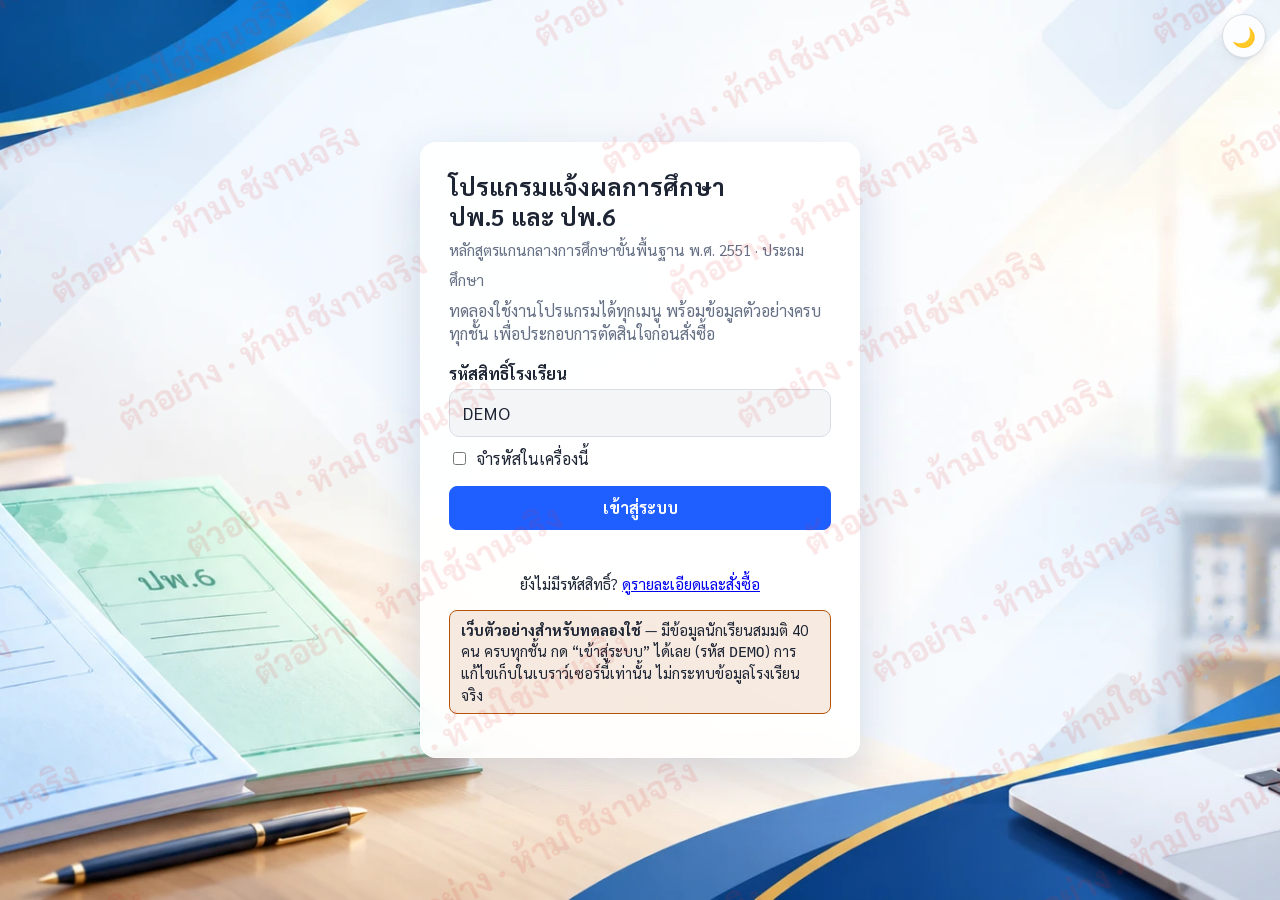
==== demo/index.html @ 78d44333 "เพิ่มเว็บตัวอย่าง (demo/) พร้อมข้อมูลสมมติ 40 คน ทุกชั้น - demo/index.html + pp-config.js สร้างด้วย " ====
<!doctype html>
<html lang="th">
<head>
<meta charset="utf-8">
<meta name="viewport" content="width=device-width, initial-scale=1, viewport-fit=cover">
<meta name="theme-color" content="#1f5eff">
<title>ทดลองใช้ — โปรแกรมแจ้งผลการศึกษา ปพ.5 และ ปพ.6 หลักสูตร 2551</title>
<meta name="robots" content="noindex">
<script src="../js/theme.js"></script>
<link rel="stylesheet" href="../css/pp-app.css">
<link rel="stylesheet" href="../css/web.css">
<style id="xl-css"></style>
</head>
<body>

<!-- ============ เข้าสู่ระบบ ============ -->
<main id="login" class="login">
  <button class="btn theme-fab" type="button" data-theme-toggle aria-label="สลับโหมดมืด/สว่าง">🌙</button>
  <form id="login-form" class="login-card" autocomplete="off">
    <h1>โปรแกรมแจ้งผลการศึกษา <span class="nw">ปพ.5 และ ปพ.6</span><br><small>หลักสูตรแกนกลางการศึกษาขั้นพื้นฐาน พ.ศ. 2551 · ประถมศึกษา</small></h1>
    <p class="lead">ทดลองใช้งานโปรแกรมได้ทุกเมนู พร้อมข้อมูลตัวอย่างครบทุกชั้น เพื่อประกอบการตัดสินใจก่อนสั่งซื้อ</p>
    <label for="login-code">รหัสสิทธิ์โรงเรียน</label>
    <input id="login-code" type="text" inputmode="text" spellcheck="false" placeholder="XXXX-XXXX-XXXX-XXXX" required>
    <label class="chk"><input id="login-remember" type="checkbox"> จำรหัสในเครื่องนี้</label>
    <button id="login-go" class="btn primary wide" type="submit">เข้าสู่ระบบ</button>
    <p id="login-err" class="err" role="alert"></p>
    <p class="reg-link">ยังไม่มีรหัสสิทธิ์? <a href="../register.html">ดูรายละเอียดและสั่งซื้อ</a></p>
    <p id="demo-note" class="demo"><b>เว็บตัวอย่างสำหรับทดลองใช้</b> — มีข้อมูลนักเรียนสมมติ 40 คน ครบทุกชั้น กด “เข้าสู่ระบบ” ได้เลย (รหัส <code>DEMO</code>) การแก้ไขเก็บในเบราว์เซอร์นี้เท่านั้น ไม่กระทบข้อมูลโรงเรียนจริง</p>
  </form>
</main>

<!-- ============ แอป ============ -->
<div id="app" hidden>
  <header class="topbar">
    <button id="nav-toggle" class="btn icon" aria-label="เมนู">☰</button>
    <div class="brand"><span id="school-name"></span><span class="lock" title="ชื่อโรงเรียนถูกล็อกตามรหัสสิทธิ์">🔒</span><span class="grade" id="grade-label"></span></div>
    <select id="grade-switch" hidden aria-label="ชั้น"></select>
    <span class="grow"></span>
    <span id="savestat" class="savestat"></span>
    <button id="save-now" class="btn">บันทึก</button>
    <button id="backup" class="btn ghost" title="ดาวน์โหลดไฟล์สำรองข้อมูลทุกห้อง">สำรอง</button>
    <button id="restore" class="btn ghost" title="นำเข้าไฟล์สำรอง">นำเข้า</button>
    <button class="btn ghost theme-btn" type="button" data-theme-toggle aria-label="สลับโหมดมืด/สว่าง">🌙</button>
    <button id="logout" class="btn ghost">ออก</button>
  </header>
  <div class="shell">
    <nav id="nav" aria-label="รายการชีท"></nav>
    <section class="stage">
      <div class="sheet-head"><h2 id="sheet-title"></h2><div id="sheet-tools" class="tools"></div></div>
      <div id="sheet-scroll" class="sheet-scroll"><div id="sheet-host"></div></div>
    </section>
  </div>
  <div id="loading" class="loading"><div class="spin"></div><p id="loading-msg">กำลังโหลด...</p></div>
</div>

<div id="modal" class="modal" hidden></div>
<div id="toasts" class="toasts" aria-live="polite"></div>
<div id="print-root"></div>

<script src="pp-config.js"></script>
<script src="../js/engine.js"></script>
<script src="../js/render.js"></script>
<script src="../js/backend.js"></script>
<script src="../js/app.js"></script>
</body>
</html>
---- css/pp-app.css ----
@font-face{font-family:'TH Sarabun New';font-style:normal;font-weight:400;font-display:swap;src:local('TH Sarabun New'),local('THSarabunNew'),url(../fonts/thsarabunnew-400.woff) format('woff')}
@font-face{font-family:'TH Sarabun New';font-style:normal;font-weight:700;font-display:swap;src:local('TH Sarabun New Bold'),local('THSarabunNew-Bold'),local('THSarabunNew Bold'),url(../fonts/thsarabunnew-700.woff) format('woff')}
@font-face{font-family:'Sarabun';font-style:normal;font-weight:400;font-display:swap;src:url(../fonts/sarabun-thai-400-normal.woff2) format('woff2');unicode-range:U+0E01-0E5B,U+200B-200D,U+25CC}
@font-face{font-family:'Sarabun';font-style:normal;font-weight:400;font-display:swap;src:url(../fonts/sarabun-latin-400-normal.woff2) format('woff2');unicode-range:U+0000-00FF,U+0131,U+0152-0153,U+02BB-02BC,U+02C6,U+02DA,U+02DC,U+2000-206F,U+20AC,U+2122,U+2191,U+2193,U+2212,U+2215,U+FEFF,U+FFFD}
@font-face{font-family:'Sarabun';font-style:normal;font-weight:700;font-display:swap;src:url(../fonts/sarabun-thai-700-normal.woff2) format('woff2');unicode-range:U+0E01-0E5B,U+200B-200D,U+25CC}
@font-face{font-family:'Sarabun';font-style:normal;font-weight:700;font-display:swap;src:url(../fonts/sarabun-latin-700-normal.woff2) format('woff2');unicode-range:U+0000-00FF,U+0131,U+0152-0153,U+02BB-02BC,U+02C6,U+02DA,U+02DC,U+2000-206F,U+20AC,U+2122,U+2191,U+2193,U+2212,U+2215,U+FEFF,U+FFFD}
[hidden]{display:none !important}
:root{
  --bg:#f4f5f7; --panel:#fff; --ink:#1d2433; --muted:#667085; --line:#d9dde5; --brand:#1f5eff; --brand-ink:#fff;
  --ok:#0a7a45; --warn:#b45309; --err:#c0262d; --nav:#fbfbfd; --shadow:0 1px 2px rgba(16,24,40,.08),0 4px 14px rgba(16,24,40,.06);
}
@media (prefers-color-scheme: dark){:root:not([data-theme="light"]){ --bg:#14171d; --panel:#1c212b; --ink:#e8ebf2; --muted:#98a2b3; --line:#2d3544; --brand:#6b93ff; --brand-ink:#0b1020; --nav:#181c25; --ok:#4ade80; --warn:#fbbf24; --err:#f87171; }}
:root[data-theme="dark"]{ --bg:#14171d; --panel:#1c212b; --ink:#e8ebf2; --muted:#98a2b3; --line:#2d3544; --brand:#6b93ff; --brand-ink:#0b1020; --nav:#181c25; --ok:#4ade80; --warn:#fbbf24; --err:#f87171; }
*{box-sizing:border-box}
html,body{height:100%}
body{margin:0;background:var(--bg);color:var(--ink);font:1rem/1.45 'Sarabun','TH Sarabun New',system-ui,sans-serif}
button,input,select{font:inherit;color:inherit}
.grow{flex:1}
.btn{border:1px solid var(--line);background:var(--panel);padding:.35rem .85rem;border-radius:8px;cursor:pointer;min-height:36px}
.btn:hover{border-color:var(--brand)}
.btn.primary{background:var(--brand);color:var(--brand-ink);border-color:var(--brand);font-weight:600}
.btn.ghost{background:transparent}
.btn.wide{width:100%;min-height:44px;margin-top:.75rem}
.btn:disabled{opacity:.6;cursor:default}
.icon{background:none;border:0;font-size:1.4rem;cursor:pointer;display:none;padding:.2rem .5rem}

/* login */
.login{min-height:100%;display:grid;place-items:center;padding:24px 16px;background:#eef4fb url('../img/login-bg.webp') center/cover no-repeat}
.login{position:relative}
.login .login-card{background:color-mix(in srgb,var(--panel) 88%,transparent);-webkit-backdrop-filter:blur(6px);backdrop-filter:blur(6px);box-shadow:0 18px 50px rgba(20,60,140,.18);border-color:color-mix(in srgb,var(--panel) 70%,transparent);color:var(--ink)}
/* ปุ่มสลับโหมดมืด/สว่าง */
.theme-fab{position:absolute;top:max(14px,env(safe-area-inset-top));right:14px;width:44px;height:44px;padding:0;border-radius:99px;font-size:1.2rem;background:color-mix(in srgb,var(--panel) 85%,transparent);box-shadow:var(--shadow);z-index:2}
.theme-btn{min-width:40px;padding:.3rem .5rem !important;font-size:1.05rem}
@media (max-width:700px){.login{background-position:18% bottom}}
.login-card{background:var(--panel);width:min(440px,100%);padding:28px;border-radius:16px;box-shadow:var(--shadow);border:1px solid var(--line)}
.login-card h1{font-size:1.5rem;margin:0 0 .5rem;line-height:1.25}
.login-card h1 small{font-size:.95rem;font-weight:400;color:var(--muted)}
.lead{color:var(--muted);margin:.25rem 0 1rem}
.login-card label{display:block;font-weight:600;margin:.5rem 0 .25rem}
.login-card label.chk{font-weight:400;display:flex;gap:.5rem;align-items:center;margin-top:.6rem}
.login-card input[type=text]{width:100%;padding:.65rem .8rem;border:1px solid var(--line);border-radius:10px;background:var(--bg);letter-spacing:.06em;font-size:1.1rem}
.login-card input[type=text]:focus{outline:2px solid var(--brand);outline-offset:1px}
.err{color:var(--err);min-height:1.4em;margin:.5rem 0 0}
.demo{background:color-mix(in srgb,var(--warn) 12%,transparent);border:1px solid var(--warn);padding:.5rem .7rem;border-radius:8px;font-size:.92rem}
.fine{color:var(--muted);font-size:.8rem;margin:1rem 0 0;text-align:center}
.fine a{color:var(--brand);font-weight:600;white-space:nowrap}
.nw{white-space:nowrap}

/* app shell */
#app{height:100%;display:flex;flex-direction:column}
.topbar{display:flex;align-items:center;gap:.6rem;padding:.45rem .9rem;background:var(--panel);border-bottom:1px solid var(--line);min-height:52px}
.brand{display:flex;align-items:center;gap:.5rem;font-weight:700;font-size:1.1rem}
.brand .lock{font-size:.9rem;opacity:.8}
.brand .grade{background:var(--brand);color:var(--brand-ink);border-radius:999px;padding:0 .6rem;font-size:.9rem}
#grade-switch{padding:.3rem;border-radius:8px;border:1px solid var(--line);background:var(--panel)}
.savestat{font-size:.88rem;color:var(--muted)}
.savestat.ok{color:var(--ok)} .savestat.dirty,.savestat.saving{color:var(--warn)} .savestat.err,.savestat.warn{color:var(--err)}
.shell{flex:1;display:flex;min-height:0}
#nav{width:250px;flex:none;overflow:auto;background:var(--nav);border-right:1px solid var(--line);padding:.5rem}
#nav summary{cursor:pointer;font-weight:700;padding:.4rem .4rem;color:var(--muted);font-size:.9rem;list-style:none}
#nav summary::before{content:'▸ '} #nav details[open]>summary::before{content:'▾ '}
.navitem{display:block;width:100%;text-align:left;border:0;background:none;padding:.32rem .6rem .32rem .9rem;border-radius:8px;cursor:pointer;border-left:4px solid var(--tab,transparent);margin:1px 0;font-size:.95rem}
.navitem:hover{background:color-mix(in srgb,var(--brand) 10%,transparent)}
.navitem.on{background:color-mix(in srgb,var(--brand) 18%,transparent);font-weight:700}
.stage{flex:1;min-width:0;display:flex;flex-direction:column}
.sheet-head{display:flex;gap:1rem;align-items:center;flex-wrap:wrap;padding:.5rem .9rem;border-bottom:1px solid var(--line);background:var(--panel)}
.sheet-head h2{margin:0;font-size:1.05rem}
.tools{display:flex;gap:.5rem;align-items:center;flex:1;flex-wrap:wrap}
.zoom{font-size:.9rem;color:var(--muted)} .zoom select{padding:.2rem;border-radius:6px;border:1px solid var(--line);background:var(--panel)}
.sheet-scroll{flex:1;overflow:auto;padding:14px;background:var(--bg)}
#sheet-host{display:inline-block;background:#fff;box-shadow:var(--shadow);color:#000;transform-origin:top left}

/* ตารางชีท (สีพื้นเอกสารคงที่เป็นสีขาวเหมือนกระดาษ) */
table.xl{border-collapse:collapse;table-layout:fixed;background:#fff;color:#000}
table.xl td{padding:1px 3px;overflow:hidden;line-height:1.15;font-family:'TH Sarabun New','Sarabun',sans-serif;font-size:14.6px}
table.xl.grid td{border:1px solid #e1e3e8}
table.xl td.num{text-align:right}
table.xl td.inp{cursor:cell;outline:0}
table.xl td.inp:hover{box-shadow:inset 0 0 0 2px #1f5eff55}
table.xl td.dvl::after{content:'▾';float:right;color:#667085;font-size:.8em}
table.xl td.editing{padding:0;box-shadow:inset 0 0 0 2px #1f5eff}
table.xl td.hasLogo{position:relative}
table.xl img.logo{position:absolute;left:2px;top:2px;object-fit:contain}
table.xl img.logo.fit{left:0;top:0;width:100%;height:100%}
.cell-editor{width:100%;height:100%;min-height:22px;border:0;outline:0;background:#fffbe6;font:inherit;color:#000;padding:0 3px;display:block}
td .rot{white-space:nowrap}

/* modal/toast */
.modal{position:fixed;inset:0;background:rgba(10,14,25,.5);display:grid;place-items:center;z-index:50;padding:16px}
.modal[hidden]{display:none}
.modal-card{background:var(--panel);border-radius:14px;padding:20px 22px;width:min(460px,100%);box-shadow:var(--shadow)}
.modal-card h3{margin:0 0 .5rem} .modal-body .hint{color:var(--muted);font-size:.9rem}
.modal-actions{display:flex;justify-content:flex-end;gap:.5rem;margin-top:1rem}
.toasts{position:fixed;right:14px;bottom:14px;display:flex;flex-direction:column;gap:8px;z-index:60;max-width:min(380px,92vw)}
.toast{background:var(--ink);color:var(--bg);padding:.6rem .9rem;border-radius:10px;box-shadow:var(--shadow);white-space:pre-line;transition:opacity .5s}
.toast.warn{background:var(--warn);color:#fff} .toast.ok{background:var(--ok);color:#fff} .toast.out{opacity:0}
.loading{position:fixed;inset:0;background:var(--bg);display:grid;place-content:center;justify-items:center;gap:12px;z-index:40}
.loading[hidden]{display:none}
.spin{width:36px;height:36px;border-radius:50%;border:4px solid var(--line);border-top-color:var(--brand);animation:sp 1s linear infinite}
@keyframes sp{to{transform:rotate(360deg)}}

@media (max-width:820px){
  .icon{display:block}
  #nav{position:fixed;z-index:30;top:52px;bottom:0;left:0;transform:translateX(-100%);transition:transform .2s;box-shadow:var(--shadow)}
  body.navopen #nav{transform:none}
  .brand{font-size:1rem;max-width:42vw;overflow:hidden;white-space:nowrap;text-overflow:ellipsis}
}

/* ===== ลายน้ำ (เว็บตัวอย่าง) ===== */
.wm-layer{position:fixed;inset:-30%;z-index:9000;pointer-events:none;user-select:none;display:flex;flex-wrap:wrap;align-content:space-around;justify-content:space-around;gap:110px 140px;transform:rotate(-28deg);overflow:hidden}
.wm-layer span{font:700 34px/1 'Sarabun',sans-serif;color:rgba(220,38,38,.11);white-space:nowrap}
.pp-page{position:relative}
.pp-page .wm-layer{position:absolute;inset:-25%;gap:150px 120px;z-index:5}
.pp-page .wm-layer span{font-size:46px;color:rgba(220,38,38,.13)}

/* หน้าข้อมูลนักเรียน (เล่ม ปพ.5 รายวิชา) */
.pp-stu{font-family:'TH Sarabun New','Sarabun',sans-serif;color:#000;font-size:15px}
.pp-stu h1{text-align:center;font-size:21px;margin:0 0 6px}
.pp-stu .pp-sub{text-align:center;margin:2px 0}
.pp-stu table{width:100%;border-collapse:collapse;margin-top:10px}
.pp-stu th,.pp-stu td{border:1px solid #000;padding:2px 6px;text-align:center;height:21px}
.pp-stu th{background:#dbe7ff;-webkit-print-color-adjust:exact;print-color-adjust:exact}
.pp-stu td.l{text-align:left}
.pp-stu .pp-sum{margin:8px 0 0;text-align:right}

/* ===== พิมพ์ ===== */
#print-root{display:none}
/* ตัวอย่างก่อนพิมพ์ */
body.previewing > *:not(#print-root):not(#pv-bar){display:none !important}
body.previewing #print-root{display:block;padding:72px 16px 32px;overflow-x:auto}
#pv-bar{display:none}
body.previewing #pv-bar{display:flex;position:fixed;top:0;left:0;right:0;z-index:9500;align-items:center;flex-wrap:wrap;gap:6px 14px;padding:8px 16px;background:var(--panel);color:var(--ink);box-shadow:var(--shadow)}
#pv-bar .pv-fs{display:inline-flex;align-items:center;gap:6px}
#pv-bar output{min-width:3.2em;text-align:center;font-weight:700}
#pv-bar .pv-act{margin-left:auto;display:inline-flex;gap:8px}
@media screen{
  body.previewing{background:#e5e7eb}
  body.previewing .pp-page{position:relative;box-sizing:border-box;overflow:hidden;background:#fff;margin:0 auto 18px;box-shadow:0 2px 10px rgba(0,0,0,.18)}
  body.previewing .pp-page.port{width:210mm;height:297mm}
  body.previewing .pp-page.land{width:297mm;height:210mm}
  body.previewing .pp-page.vc{display:flex;flex-direction:column;justify-content:center}
}
@page { margin: 0; }
@page land { size: A4 landscape; margin: 0 }
@page port { size: A4 portrait; margin: 0 }
@media print{
  body.printing > *:not(#print-root){display:none !important}
  body.printing #print-root,body.previewing #print-root{padding:0 !important;display:block}
  #pv-bar{display:none !important}
  body.printing #print-root{display:block}
  body{background:#fff}
  .pp-page{page-break-after:always;break-after:page;box-sizing:border-box;overflow:hidden}
  .pp-page:last-child{page-break-after:auto;break-after:auto}
  .pp-page.vc{display:flex;flex-direction:column;justify-content:center}
  .pp-page.land{page:land;width:297mm;height:210mm}
  .pp-page.port{page:port;width:210mm;height:297mm}
  table.xl{background:#fff} table.xl td{border-color:inherit}
  table.xl tr.pbreak{break-before:page}
}

.xlbox{position:relative}.xlshape{position:absolute;box-sizing:border-box;pointer-events:none}
img.logo.ov{position:absolute;object-fit:contain;pointer-events:none}
/* หน้าพิมพ์แบบพอดีข้อความ: คอลัมน์ขยายตามข้อความ แถวสูงพอดีข้อความ ระยะบรรทัดชิด */
table.xl.cmp{table-layout:auto}
/* ระยะบรรทัด 1.3 + เว้นบนเล็กน้อย: ข้อความอยู่กลางช่อง สระบน/วรรณยุกต์และสระล่างไม่ชนเส้นตาราง (ใกล้เคียงความสูงแถวของ Excel สำหรับ TH Sarabun New) */
table.xl.cmp td{line-height:var(--cmp-lh,1.3);padding-top:var(--cmp-pt,.08em);padding-bottom:0;overflow:visible;overflow-x:clip}
table.xl.cmp .spill{width:0;overflow:visible;white-space:pre}
table.xl.cmp td{word-break:normal;overflow-wrap:normal}   /* ตัดบรรทัดตามคำ (ไม่ตัดกลางคำ) คอลัมน์กว้างอย่างน้อยเท่าคำที่ยาวที่สุด */
table.xl.cmp tr.sig td{line-height:1.12;padding-top:0}   /* ช่องลายเซ็น: บรรทัดชิด */
table.xl td.sx{font-family:'TH Sarabun New','Sarabun',sans-serif}
/* โหมดมืด: หรี่ภาพพื้นหลังหน้าเข้าสู่ระบบ */
@media (prefers-color-scheme: dark){:root:not([data-theme="light"]) .login{background-image:linear-gradient(rgba(10,14,22,.45),rgba(10,14,22,.45)),url('../img/login-bg.webp')}}
:root[data-theme="dark"] .login{background-image:linear-gradient(rgba(10,14,22,.45),rgba(10,14,22,.45)),url('../img/login-bg.webp')}
.reg-link{text-align:center;margin:.8rem 0 0;font-size:.95rem}

/* นักเรียนออกกลางปี (ย้าย) */
.mvlist{display:flex;flex-wrap:wrap;gap:6px;margin-top:6px;max-height:260px;overflow:auto}
.mvchip{font:inherit;font-size:.9rem;padding:4px 10px;border-radius:999px;border:1px solid var(--line);background:var(--panel);color:var(--ink);cursor:pointer}
.mvchip:hover{border-color:var(--brand)}
.mvpick select{width:100%;max-width:520px;margin-top:6px}
.mvx{font:inherit;border:0;background:transparent;color:inherit;cursor:pointer;margin-left:6px;padding:0 2px;font-weight:700}
.mvx:hover{color:var(--err)}
.mvchip.on{background:#fff7ed;border-color:#f59e0b;color:#92400e}
input.gc.mv{color:#b45309;font-weight:600;background:#fff7ed}

/* ลายน้ำ (เว็บตัวอย่าง) */
.wm-layer{position:fixed;inset:-30%;z-index:9000;pointer-events:none;user-select:none;display:flex;flex-wrap:wrap;align-content:space-around;justify-content:space-around;gap:110px 140px;transform:rotate(-28deg);overflow:hidden}
.wm-layer span{font:700 34px/1 'Sarabun',sans-serif;color:rgba(220,38,38,.11);white-space:nowrap}
.pp-page{position:relative}
.pp-page .wm-layer{position:absolute;inset:-25%;gap:150px 120px;z-index:5}
.pp-page .wm-layer span{font-size:46px;color:rgba(220,38,38,.13)}
---- css/web.css ----
/* ส่วนเสริมของหน้าแอปหลัก (เมนูชีท · ช่องแก้ไข · loading) */
.loading{position:fixed;inset:0;background:color-mix(in srgb,var(--bg) 88%,transparent);display:grid;place-content:center;justify-items:center;gap:.6rem;z-index:40}
.loading[hidden]{display:none}
.spin{width:34px;height:34px;border-radius:50%;border:4px solid var(--line);border-top-color:var(--brand);animation:sp .8s linear infinite}
@keyframes sp{to{transform:rotate(360deg)}}
#nav .navitem small{color:var(--muted);margin-left:.35rem}
#nav .navitem.todo{opacity:.55}
.sheet-head .hint{color:var(--muted);font-size:.9rem}
.tools select.docsel{max-width:260px;padding:.3rem;border-radius:8px;border:1px solid var(--line);background:var(--panel)}
table.xl td.sel{box-shadow:inset 0 0 0 2px var(--brand)}
.pv-bar-empty{display:none}
@media (max-width:820px){
  .icon{display:inline-block}
  #nav{position:fixed;left:0;top:52px;bottom:0;z-index:30;transform:translateX(-100%);transition:transform .2s;box-shadow:var(--shadow)}
  body.navopen #nav{transform:none}
  .brand{font-size:.95rem}
}
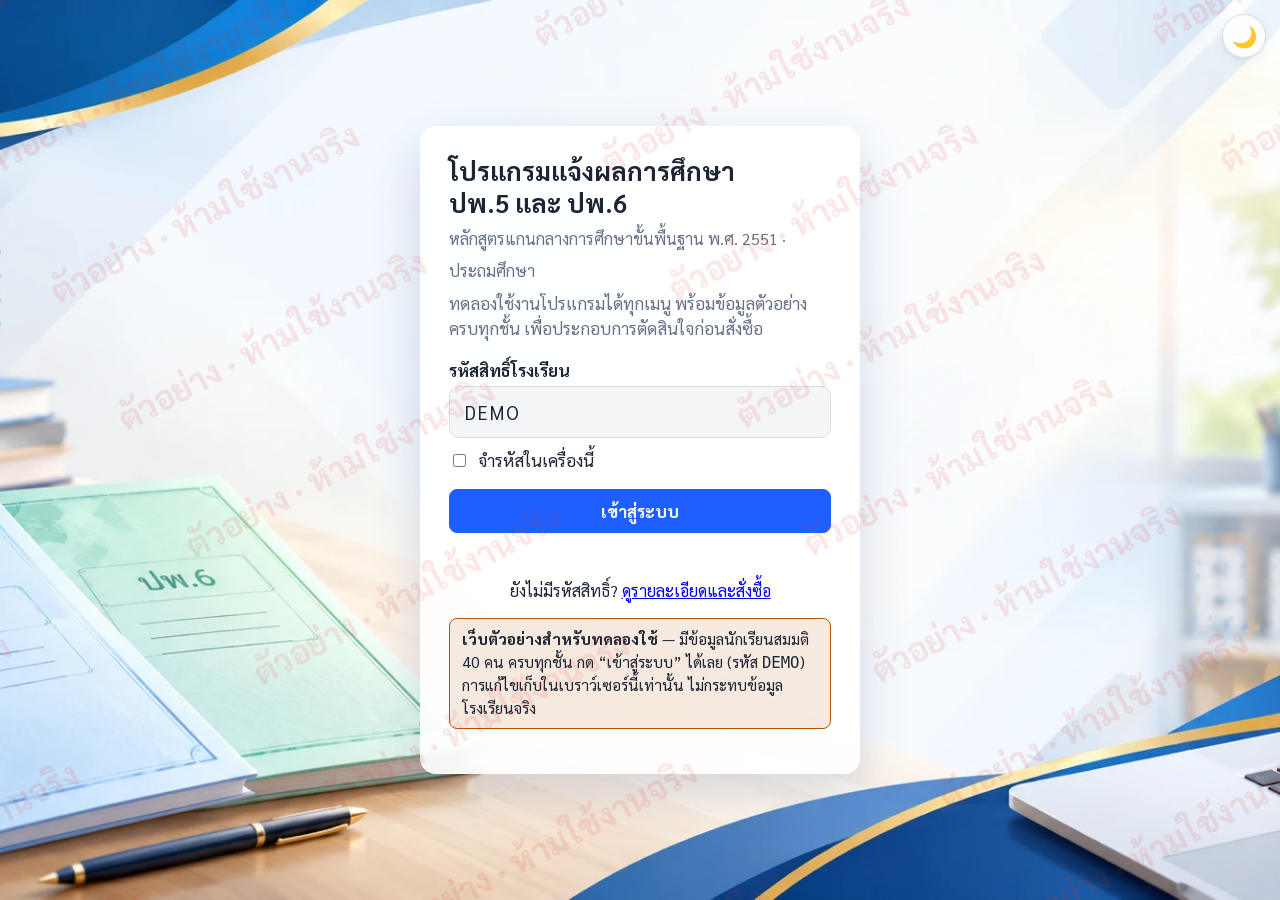
==== commit f5a8ec86: "เปลี่ยนหน้าแสดงผลเป็นแบบเว็บ (หน้าแรก ข้อมูล คะแนน ประเมิน รายงาน ปพ.5/ปพ.6 เอกสาร คู่มือ) - js/ui.j" ====
--- a/demo/index.html
+++ b/demo/index.html
@@ -6,9 +6,10 @@
 <meta name="theme-color" content="#1f5eff">
 <title>ทดลองใช้ — โปรแกรมแจ้งผลการศึกษา ปพ.5 และ ปพ.6 หลักสูตร 2551</title>
 <meta name="robots" content="noindex">
-<script src="../js/theme.js"></script>
-<link rel="stylesheet" href="../css/pp-app.css">
-<link rel="stylesheet" href="../css/web.css">
+<script src="js/theme.js"></script>
+<link rel="stylesheet" href="css/pp-app.css">
+<link rel="stylesheet" href="css/ui.css">
+<link rel="stylesheet" href="css/web.css">
 <style id="xl-css"></style>
 </head>
 <body>
@@ -32,24 +33,23 @@
 <!-- ============ แอป ============ -->
 <div id="app" hidden>
   <header class="topbar">
-    <button id="nav-toggle" class="btn icon" aria-label="เมนู">☰</button>
     <div class="brand"><span id="school-name"></span><span class="lock" title="ชื่อโรงเรียนถูกล็อกตามรหัสสิทธิ์">🔒</span><span class="grade" id="grade-label"></span></div>
     <select id="grade-switch" hidden aria-label="ชั้น"></select>
     <span class="grow"></span>
     <span id="savestat" class="savestat"></span>
     <button id="save-now" class="btn">บันทึก</button>
-    <button id="backup" class="btn ghost" title="ดาวน์โหลดไฟล์สำรองข้อมูลทุกห้อง">สำรอง</button>
-    <button id="restore" class="btn ghost" title="นำเข้าไฟล์สำรอง">นำเข้า</button>
+    <button id="open-docs" class="btn" aria-label="เอกสารพิมพ์">เอกสาร</button>
     <button class="btn ghost theme-btn" type="button" data-theme-toggle aria-label="สลับโหมดมืด/สว่าง">🌙</button>
     <button id="logout" class="btn ghost">ออก</button>
   </header>
-  <div class="shell">
-    <nav id="nav" aria-label="รายการชีท"></nav>
-    <section class="stage">
-      <div class="sheet-head"><h2 id="sheet-title"></h2><div id="sheet-tools" class="tools"></div></div>
-      <div id="sheet-scroll" class="sheet-scroll"><div id="sheet-host"></div></div>
-    </section>
-  </div>
+  <main id="view" class="view"></main>
+  <nav id="tabbar" class="tabbar" aria-label="เมนูหลัก"></nav>
+
+  <!-- เอกสารรูปแบบทางการ / ชีทแบบ Excel (ดู · แก้ไข · พิมพ์) -->
+  <section id="docviewer" class="docviewer" hidden>
+    <div class="sheet-head"><button id="doc-close" class="btn">← กลับ</button><h2 id="sheet-title"></h2><div id="sheet-tools" class="tools"></div></div>
+    <div id="sheet-scroll" class="sheet-scroll"><div id="sheet-host"></div></div>
+  </section>
   <div id="loading" class="loading"><div class="spin"></div><p id="loading-msg">กำลังโหลด...</p></div>
 </div>
 
@@ -57,10 +57,11 @@
 <div id="toasts" class="toasts" aria-live="polite"></div>
 <div id="print-root"></div>
 
-<script src="pp-config.js"></script>
-<script src="../js/engine.js"></script>
-<script src="../js/render.js"></script>
-<script src="../js/backend.js"></script>
-<script src="../js/app.js"></script>
+<script src="js/pp-config.js"></script>
+<script src="js/engine.js"></script>
+<script src="js/render.js"></script>
+<script src="js/backend.js"></script>
+<script src="js/app.js"></script>
+<script src="js/ui.js"></script>
 </body>
 </html>
--- a/demo/css/pp-app.css
+++ b/demo/css/pp-app.css
@@ -0,0 +1,191 @@
+@font-face{font-family:'TH Sarabun New';font-style:normal;font-weight:400;font-display:swap;src:local('TH Sarabun New'),local('THSarabunNew'),url(../fonts/thsarabunnew-400.woff) format('woff')}
+@font-face{font-family:'TH Sarabun New';font-style:normal;font-weight:700;font-display:swap;src:local('TH Sarabun New Bold'),local('THSarabunNew-Bold'),local('THSarabunNew Bold'),url(../fonts/thsarabunnew-700.woff) format('woff')}
+@font-face{font-family:'Sarabun';font-style:normal;font-weight:400;font-display:swap;src:url(../fonts/sarabun-thai-400-normal.woff2) format('woff2');unicode-range:U+0E01-0E5B,U+200B-200D,U+25CC}
+@font-face{font-family:'Sarabun';font-style:normal;font-weight:400;font-display:swap;src:url(../fonts/sarabun-latin-400-normal.woff2) format('woff2');unicode-range:U+0000-00FF,U+0131,U+0152-0153,U+02BB-02BC,U+02C6,U+02DA,U+02DC,U+2000-206F,U+20AC,U+2122,U+2191,U+2193,U+2212,U+2215,U+FEFF,U+FFFD}
+@font-face{font-family:'Sarabun';font-style:normal;font-weight:700;font-display:swap;src:url(../fonts/sarabun-thai-700-normal.woff2) format('woff2');unicode-range:U+0E01-0E5B,U+200B-200D,U+25CC}
+@font-face{font-family:'Sarabun';font-style:normal;font-weight:700;font-display:swap;src:url(../fonts/sarabun-latin-700-normal.woff2) format('woff2');unicode-range:U+0000-00FF,U+0131,U+0152-0153,U+02BB-02BC,U+02C6,U+02DA,U+02DC,U+2000-206F,U+20AC,U+2122,U+2191,U+2193,U+2212,U+2215,U+FEFF,U+FFFD}
+[hidden]{display:none !important}
+:root{
+  --bg:#f4f5f7; --panel:#fff; --ink:#1d2433; --muted:#667085; --line:#d9dde5; --brand:#1f5eff; --brand-ink:#fff;
+  --ok:#0a7a45; --warn:#b45309; --err:#c0262d; --nav:#fbfbfd; --shadow:0 1px 2px rgba(16,24,40,.08),0 4px 14px rgba(16,24,40,.06);
+}
+@media (prefers-color-scheme: dark){:root:not([data-theme="light"]){ --bg:#14171d; --panel:#1c212b; --ink:#e8ebf2; --muted:#98a2b3; --line:#2d3544; --brand:#6b93ff; --brand-ink:#0b1020; --nav:#181c25; --ok:#4ade80; --warn:#fbbf24; --err:#f87171; }}
+:root[data-theme="dark"]{ --bg:#14171d; --panel:#1c212b; --ink:#e8ebf2; --muted:#98a2b3; --line:#2d3544; --brand:#6b93ff; --brand-ink:#0b1020; --nav:#181c25; --ok:#4ade80; --warn:#fbbf24; --err:#f87171; }
+*{box-sizing:border-box}
+html,body{height:100%}
+body{margin:0;background:var(--bg);color:var(--ink);font:1rem/1.45 'Sarabun','TH Sarabun New',system-ui,sans-serif}
+button,input,select{font:inherit;color:inherit}
+.grow{flex:1}
+.btn{border:1px solid var(--line);background:var(--panel);padding:.35rem .85rem;border-radius:8px;cursor:pointer;min-height:36px}
+.btn:hover{border-color:var(--brand)}
+.btn.primary{background:var(--brand);color:var(--brand-ink);border-color:var(--brand);font-weight:600}
+.btn.ghost{background:transparent}
+.btn.wide{width:100%;min-height:44px;margin-top:.75rem}
+.btn:disabled{opacity:.6;cursor:default}
+.icon{background:none;border:0;font-size:1.4rem;cursor:pointer;display:none;padding:.2rem .5rem}
+
+/* login */
+.login{min-height:100%;display:grid;place-items:center;padding:24px 16px;background:#eef4fb url('../img/login-bg.webp') center/cover no-repeat}
+.login{position:relative}
+.login .login-card{background:color-mix(in srgb,var(--panel) 88%,transparent);-webkit-backdrop-filter:blur(6px);backdrop-filter:blur(6px);box-shadow:0 18px 50px rgba(20,60,140,.18);border-color:color-mix(in srgb,var(--panel) 70%,transparent);color:var(--ink)}
+/* ปุ่มสลับโหมดมืด/สว่าง */
+.theme-fab{position:absolute;top:max(14px,env(safe-area-inset-top));right:14px;width:44px;height:44px;padding:0;border-radius:99px;font-size:1.2rem;background:color-mix(in srgb,var(--panel) 85%,transparent);box-shadow:var(--shadow);z-index:2}
+.theme-btn{min-width:40px;padding:.3rem .5rem !important;font-size:1.05rem}
+@media (max-width:700px){.login{background-position:18% bottom}}
+.login-card{background:var(--panel);width:min(440px,100%);padding:28px;border-radius:16px;box-shadow:var(--shadow);border:1px solid var(--line)}
+.login-card h1{font-size:1.5rem;margin:0 0 .5rem;line-height:1.25}
+.login-card h1 small{font-size:.95rem;font-weight:400;color:var(--muted)}
+.lead{color:var(--muted);margin:.25rem 0 1rem}
+.login-card label{display:block;font-weight:600;margin:.5rem 0 .25rem}
+.login-card label.chk{font-weight:400;display:flex;gap:.5rem;align-items:center;margin-top:.6rem}
+.login-card input[type=text]{width:100%;padding:.65rem .8rem;border:1px solid var(--line);border-radius:10px;background:var(--bg);letter-spacing:.06em;font-size:1.1rem}
+.login-card input[type=text]:focus{outline:2px solid var(--brand);outline-offset:1px}
+.err{color:var(--err);min-height:1.4em;margin:.5rem 0 0}
+.demo{background:color-mix(in srgb,var(--warn) 12%,transparent);border:1px solid var(--warn);padding:.5rem .7rem;border-radius:8px;font-size:.92rem}
+.fine{color:var(--muted);font-size:.8rem;margin:1rem 0 0;text-align:center}
+.fine a{color:var(--brand);font-weight:600;white-space:nowrap}
+.nw{white-space:nowrap}
+
+/* app shell */
+#app{height:100%;display:flex;flex-direction:column}
+.topbar{display:flex;align-items:center;gap:.6rem;padding:.45rem .9rem;background:var(--panel);border-bottom:1px solid var(--line);min-height:52px}
+.brand{display:flex;align-items:center;gap:.5rem;font-weight:700;font-size:1.1rem}
+.brand .lock{font-size:.9rem;opacity:.8}
+.brand .grade{background:var(--brand);color:var(--brand-ink);border-radius:999px;padding:0 .6rem;font-size:.9rem}
+#grade-switch{padding:.3rem;border-radius:8px;border:1px solid var(--line);background:var(--panel)}
+.savestat{font-size:.88rem;color:var(--muted)}
+.savestat.ok{color:var(--ok)} .savestat.dirty,.savestat.saving{color:var(--warn)} .savestat.err,.savestat.warn{color:var(--err)}
+.shell{flex:1;display:flex;min-height:0}
+#nav{width:250px;flex:none;overflow:auto;background:var(--nav);border-right:1px solid var(--line);padding:.5rem}
+#nav summary{cursor:pointer;font-weight:700;padding:.4rem .4rem;color:var(--muted);font-size:.9rem;list-style:none}
+#nav summary::before{content:'▸ '} #nav details[open]>summary::before{content:'▾ '}
+.navitem{display:block;width:100%;text-align:left;border:0;background:none;padding:.32rem .6rem .32rem .9rem;border-radius:8px;cursor:pointer;border-left:4px solid var(--tab,transparent);margin:1px 0;font-size:.95rem}
+.navitem:hover{background:color-mix(in srgb,var(--brand) 10%,transparent)}
+.navitem.on{background:color-mix(in srgb,var(--brand) 18%,transparent);font-weight:700}
+.stage{flex:1;min-width:0;display:flex;flex-direction:column}
+.sheet-head{display:flex;gap:1rem;align-items:center;flex-wrap:wrap;padding:.5rem .9rem;border-bottom:1px solid var(--line);background:var(--panel)}
+.sheet-head h2{margin:0;font-size:1.05rem}
+.tools{display:flex;gap:.5rem;align-items:center;flex:1;flex-wrap:wrap}
+.zoom{font-size:.9rem;color:var(--muted)} .zoom select{padding:.2rem;border-radius:6px;border:1px solid var(--line);background:var(--panel)}
+.sheet-scroll{flex:1;overflow:auto;padding:14px;background:var(--bg)}
+#sheet-host{display:inline-block;background:#fff;box-shadow:var(--shadow);color:#000;transform-origin:top left}
+
+/* ตารางชีท (สีพื้นเอกสารคงที่เป็นสีขาวเหมือนกระดาษ) */
+table.xl{border-collapse:collapse;table-layout:fixed;background:#fff;color:#000}
+table.xl td{padding:1px 3px;overflow:hidden;line-height:1.15;font-family:'TH Sarabun New','Sarabun',sans-serif;font-size:14.6px}
+table.xl.grid td{border:1px solid #e1e3e8}
+table.xl td.num{text-align:right}
+table.xl td.inp{cursor:cell;outline:0}
+table.xl td.inp:hover{box-shadow:inset 0 0 0 2px #1f5eff55}
+table.xl td.dvl::after{content:'▾';float:right;color:#667085;font-size:.8em}
+table.xl td.editing{padding:0;box-shadow:inset 0 0 0 2px #1f5eff}
+table.xl td.hasLogo{position:relative}
+table.xl img.logo{position:absolute;left:2px;top:2px;object-fit:contain}
+table.xl img.logo.fit{left:0;top:0;width:100%;height:100%}
+.cell-editor{width:100%;height:100%;min-height:22px;border:0;outline:0;background:#fffbe6;font:inherit;color:#000;padding:0 3px;display:block}
+td .rot{white-space:nowrap}
+
+/* modal/toast */
+.modal{position:fixed;inset:0;background:rgba(10,14,25,.5);display:grid;place-items:center;z-index:50;padding:16px}
+.modal[hidden]{display:none}
+.modal-card{background:var(--panel);border-radius:14px;padding:20px 22px;width:min(460px,100%);box-shadow:var(--shadow)}
+.modal-card h3{margin:0 0 .5rem} .modal-body .hint{color:var(--muted);font-size:.9rem}
+.modal-actions{display:flex;justify-content:flex-end;gap:.5rem;margin-top:1rem}
+.toasts{position:fixed;right:14px;bottom:14px;display:flex;flex-direction:column;gap:8px;z-index:60;max-width:min(380px,92vw)}
+.toast{background:var(--ink);color:var(--bg);padding:.6rem .9rem;border-radius:10px;box-shadow:var(--shadow);white-space:pre-line;transition:opacity .5s}
+.toast.warn{background:var(--warn);color:#fff} .toast.ok{background:var(--ok);color:#fff} .toast.out{opacity:0}
+.loading{position:fixed;inset:0;background:var(--bg);display:grid;place-content:center;justify-items:center;gap:12px;z-index:40}
+.loading[hidden]{display:none}
+.spin{width:36px;height:36px;border-radius:50%;border:4px solid var(--line);border-top-color:var(--brand);animation:sp 1s linear infinite}
+@keyframes sp{to{transform:rotate(360deg)}}
+
+@media (max-width:820px){
+  .icon{display:block}
+  #nav{position:fixed;z-index:30;top:52px;bottom:0;left:0;transform:translateX(-100%);transition:transform .2s;box-shadow:var(--shadow)}
+  body.navopen #nav{transform:none}
+  .brand{font-size:1rem;max-width:42vw;overflow:hidden;white-space:nowrap;text-overflow:ellipsis}
+}
+
+/* ===== ลายน้ำ (เว็บตัวอย่าง) ===== */
+.wm-layer{position:fixed;inset:-30%;z-index:9000;pointer-events:none;user-select:none;display:flex;flex-wrap:wrap;align-content:space-around;justify-content:space-around;gap:110px 140px;transform:rotate(-28deg);overflow:hidden}
+.wm-layer span{font:700 34px/1 'Sarabun',sans-serif;color:rgba(220,38,38,.11);white-space:nowrap}
+.pp-page{position:relative}
+.pp-page .wm-layer{position:absolute;inset:-25%;gap:150px 120px;z-index:5}
+.pp-page .wm-layer span{font-size:46px;color:rgba(220,38,38,.13)}
+
+/* หน้าข้อมูลนักเรียน (เล่ม ปพ.5 รายวิชา) */
+.pp-stu{font-family:'TH Sarabun New','Sarabun',sans-serif;color:#000;font-size:15px}
+.pp-stu h1{text-align:center;font-size:21px;margin:0 0 6px}
+.pp-stu .pp-sub{text-align:center;margin:2px 0}
+.pp-stu table{width:100%;border-collapse:collapse;margin-top:10px}
+.pp-stu th,.pp-stu td{border:1px solid #000;padding:2px 6px;text-align:center;height:21px}
+.pp-stu th{background:#dbe7ff;-webkit-print-color-adjust:exact;print-color-adjust:exact}
+.pp-stu td.l{text-align:left}
+.pp-stu .pp-sum{margin:8px 0 0;text-align:right}
+
+/* ===== พิมพ์ ===== */
+#print-root{display:none}
+/* ตัวอย่างก่อนพิมพ์ */
+body.previewing > *:not(#print-root):not(#pv-bar){display:none !important}
+body.previewing #print-root{display:block;padding:72px 16px 32px;overflow-x:auto}
+#pv-bar{display:none}
+body.previewing #pv-bar{display:flex;position:fixed;top:0;left:0;right:0;z-index:9500;align-items:center;flex-wrap:wrap;gap:6px 14px;padding:8px 16px;background:var(--panel);color:var(--ink);box-shadow:var(--shadow)}
+#pv-bar .pv-fs{display:inline-flex;align-items:center;gap:6px}
+#pv-bar output{min-width:3.2em;text-align:center;font-weight:700}
+#pv-bar .pv-act{margin-left:auto;display:inline-flex;gap:8px}
+@media screen{
+  body.previewing{background:#e5e7eb}
+  body.previewing .pp-page{position:relative;box-sizing:border-box;overflow:hidden;background:#fff;margin:0 auto 18px;box-shadow:0 2px 10px rgba(0,0,0,.18)}
+  body.previewing .pp-page.port{width:210mm;height:297mm}
+  body.previewing .pp-page.land{width:297mm;height:210mm}
+  body.previewing .pp-page.vc{display:flex;flex-direction:column;justify-content:center}
+}
+@page { margin: 0; }
+@page land { size: A4 landscape; margin: 0 }
+@page port { size: A4 portrait; margin: 0 }
+@media print{
+  body.printing > *:not(#print-root){display:none !important}
+  body.printing #print-root,body.previewing #print-root{padding:0 !important;display:block}
+  #pv-bar{display:none !important}
+  body.printing #print-root{display:block}
+  body{background:#fff}
+  .pp-page{page-break-after:always;break-after:page;box-sizing:border-box;overflow:hidden}
+  .pp-page:last-child{page-break-after:auto;break-after:auto}
+  .pp-page.vc{display:flex;flex-direction:column;justify-content:center}
+  .pp-page.land{page:land;width:297mm;height:210mm}
+  .pp-page.port{page:port;width:210mm;height:297mm}
+  table.xl{background:#fff} table.xl td{border-color:inherit}
+  table.xl tr.pbreak{break-before:page}
+}
+
+.xlbox{position:relative}.xlshape{position:absolute;box-sizing:border-box;pointer-events:none}
+img.logo.ov{position:absolute;object-fit:contain;pointer-events:none}
+/* หน้าพิมพ์แบบพอดีข้อความ: คอลัมน์ขยายตามข้อความ แถวสูงพอดีข้อความ ระยะบรรทัดชิด */
+table.xl.cmp{table-layout:auto}
+/* ระยะบรรทัด 1.3 + เว้นบนเล็กน้อย: ข้อความอยู่กลางช่อง สระบน/วรรณยุกต์และสระล่างไม่ชนเส้นตาราง (ใกล้เคียงความสูงแถวของ Excel สำหรับ TH Sarabun New) */
+table.xl.cmp td{line-height:var(--cmp-lh,1.3);padding-top:var(--cmp-pt,.08em);padding-bottom:0;overflow:visible;overflow-x:clip}
+table.xl.cmp .spill{width:0;overflow:visible;white-space:pre}
+table.xl.cmp td{word-break:normal;overflow-wrap:normal}   /* ตัดบรรทัดตามคำ (ไม่ตัดกลางคำ) คอลัมน์กว้างอย่างน้อยเท่าคำที่ยาวที่สุด */
+table.xl.cmp tr.sig td{line-height:1.12;padding-top:0}   /* ช่องลายเซ็น: บรรทัดชิด */
+table.xl td.sx{font-family:'TH Sarabun New','Sarabun',sans-serif}
+/* โหมดมืด: หรี่ภาพพื้นหลังหน้าเข้าสู่ระบบ */
+@media (prefers-color-scheme: dark){:root:not([data-theme="light"]) .login{background-image:linear-gradient(rgba(10,14,22,.45),rgba(10,14,22,.45)),url('../img/login-bg.webp')}}
+:root[data-theme="dark"] .login{background-image:linear-gradient(rgba(10,14,22,.45),rgba(10,14,22,.45)),url('../img/login-bg.webp')}
+.reg-link{text-align:center;margin:.8rem 0 0;font-size:.95rem}
+
+/* นักเรียนออกกลางปี (ย้าย) */
+.mvlist{display:flex;flex-wrap:wrap;gap:6px;margin-top:6px;max-height:260px;overflow:auto}
+.mvchip{font:inherit;font-size:.9rem;padding:4px 10px;border-radius:999px;border:1px solid var(--line);background:var(--panel);color:var(--ink);cursor:pointer}
+.mvchip:hover{border-color:var(--brand)}
+.mvpick select{width:100%;max-width:520px;margin-top:6px}
+.mvx{font:inherit;border:0;background:transparent;color:inherit;cursor:pointer;margin-left:6px;padding:0 2px;font-weight:700}
+.mvx:hover{color:var(--err)}
+.mvchip.on{background:#fff7ed;border-color:#f59e0b;color:#92400e}
+input.gc.mv{color:#b45309;font-weight:600;background:#fff7ed}
+
+/* ลายน้ำ (เว็บตัวอย่าง) */
+.wm-layer{position:fixed;inset:-30%;z-index:9000;pointer-events:none;user-select:none;display:flex;flex-wrap:wrap;align-content:space-around;justify-content:space-around;gap:110px 140px;transform:rotate(-28deg);overflow:hidden}
+.wm-layer span{font:700 34px/1 'Sarabun',sans-serif;color:rgba(220,38,38,.11);white-space:nowrap}
+.pp-page{position:relative}
+.pp-page .wm-layer{position:absolute;inset:-25%;gap:150px 120px;z-index:5}
+.pp-page .wm-layer span{font-size:46px;color:rgba(220,38,38,.13)}
--- a/demo/css/ui.css
+++ b/demo/css/ui.css
@@ -0,0 +1,299 @@
+/* ui.css — หน้าใช้งานแบบเว็บ (มือถือก่อน) */
+:root{
+  --lv0:#b45309; --lv0bg:#fef3c7; --lv1:#9a6b00; --lv1bg:#fff4c2; --lv2:#1d4ed8; --lv2bg:#dbeafe; --lv3:#0a7a45; --lv3bg:#d1fae5;
+  --soft:color-mix(in srgb,var(--brand) 8%,var(--panel)); --tabh:62px;
+}
+@media (prefers-color-scheme: dark){:root:not([data-theme="light"]){ --lv0:#fbbf24; --lv0bg:#3a2a07; --lv1:#facc15; --lv1bg:#3a3205; --lv2:#93c5fd; --lv2bg:#13294f; --lv3:#6ee7b7; --lv3bg:#0b3a2a; }}
+:root[data-theme="dark"]{ --lv0:#fbbf24; --lv0bg:#3a2a07; --lv1:#facc15; --lv1bg:#3a3205; --lv2:#93c5fd; --lv2bg:#13294f; --lv3:#6ee7b7; --lv3bg:#0b3a2a; }
+body{overscroll-behavior-y:none}
+#app{height:100dvh}
+.topbar{position:sticky;top:0;z-index:20;padding-top:max(.45rem,env(safe-area-inset-top))}
+.topbar .btn{padding:.3rem .7rem}
+.view{flex:1;overflow:auto;padding:14px 14px calc(var(--tabh) + 22px + env(safe-area-inset-bottom));-webkit-overflow-scrolling:touch}
+.page{max-width:940px;margin:0 auto}
+.page>h2{margin:.2rem 0 .8rem;font-size:1.25rem}
+.sub{color:var(--muted);font-size:.92rem;margin:-.4rem 0 .9rem}
+
+/* tab bar */
+.tabbar{position:fixed;left:0;right:0;bottom:0;height:calc(var(--tabh) + env(safe-area-inset-bottom));padding-bottom:env(safe-area-inset-bottom);background:var(--panel);border-top:1px solid var(--line);display:flex;z-index:25}
+.tabbar button{flex:1;border:0;background:none;display:flex;flex-direction:column;align-items:center;justify-content:center;gap:2px;font-size:.78rem;color:var(--muted);cursor:pointer;min-width:0}
+.tabbar button svg{width:24px;height:24px;stroke:currentColor;fill:none;stroke-width:1.8;stroke-linecap:round;stroke-linejoin:round}
+.tabbar button.on{color:var(--brand);font-weight:700}
+@media (min-width:900px){
+  #app{display:grid;grid-template-columns:96px 1fr;grid-template-rows:auto 1fr}
+  .topbar{grid-column:1/3}
+  .tabbar{position:static;grid-column:1;grid-row:2;flex-direction:column;justify-content:flex-start;height:auto;border-top:0;border-right:1px solid var(--line);padding:10px 4px}
+  .tabbar button{flex:none;padding:12px 2px}
+  .view{grid-column:2;grid-row:2;padding:22px 28px 40px}
+  .page{max-width:none}                       /* จอคอม: ใช้ความกว้างเต็มหน้าจอ */
+  .tw{max-height:calc(100dvh - 230px)}
+}
+/* จอใหญ่: ขยายตัวอักษรและช่องตารางตามขนาดจอ */
+@media (min-width:1280px){ html{font-size:17px} .tabbar{width:auto} #app{grid-template-columns:104px 1fr} }
+@media (min-width:1600px){ html{font-size:18px} .view{padding:26px 40px 44px} }
+@media (min-width:2200px){ html{font-size:20px} }
+
+/* cards & forms */
+.card{background:var(--panel);border:1px solid var(--line);border-radius:14px;padding:14px 16px;margin:0 0 12px;box-shadow:0 1px 2px rgba(16,24,40,.04)}
+.card h3{margin:0 0 .5rem;font-size:1.05rem}
+.card.soft{background:var(--soft)}
+.grid2{display:grid;grid-template-columns:1fr;gap:10px}
+@media (min-width:640px){.grid2{grid-template-columns:1fr 1fr}}
+.fld{display:block}
+.fld>span{display:block;font-size:.88rem;color:var(--muted);margin:0 0 3px}
+.fld input,.fld select,.fld textarea,.in{width:100%;min-height:44px;padding:.5rem .7rem;border:1px solid var(--line);border-radius:10px;background:var(--bg);font-size:16px;line-height:1.35}
+.fld textarea{resize:vertical}
+.fld input:focus,.fld select:focus,.fld textarea:focus,.in:focus{outline:2px solid var(--brand);outline-offset:0;background:var(--panel)}
+.fld input:disabled{opacity:.75}
+.in.bad,.fld input.bad{border-color:var(--err);outline-color:var(--err)}
+.hint{color:var(--muted);font-size:.86rem}
+.row{display:flex;gap:8px;align-items:center;flex-wrap:wrap}
+.row.sp{justify-content:space-between}
+.btn.sm{min-height:34px;padding:.2rem .65rem;font-size:.92rem}
+.btn.danger{color:var(--err);border-color:color-mix(in srgb,var(--err) 40%,var(--line))}
+.btn.block{width:100%;min-height:46px}
+.empty{text-align:center;color:var(--muted);padding:28px 12px}
+.empty b{display:block;color:var(--ink);font-size:1.05rem;margin-bottom:.3rem}
+
+/* segmented */
+.seg{display:inline-flex;background:var(--soft);border:1px solid var(--line);border-radius:12px;padding:3px;gap:2px;max-width:100%;overflow:auto}
+.seg button{border:0;background:none;padding:.4rem .9rem;border-radius:9px;cursor:pointer;white-space:nowrap;min-height:38px;color:var(--ink)}
+.seg button.on{background:var(--brand);color:var(--brand-ink);font-weight:700}
+.bar{display:flex;gap:10px;align-items:center;flex-wrap:wrap;margin:0 0 12px}
+
+/* home */
+.hello{display:flex;gap:12px;align-items:center}
+.hello .logo{width:56px;height:56px;object-fit:contain;border-radius:10px;background:#fff;border:1px solid var(--line)}
+.hello h2{margin:0;font-size:1.2rem} .hello p{margin:0;color:var(--muted)}
+.steps{display:grid;gap:10px}
+.step{display:flex;gap:12px;align-items:center;text-align:left;width:100%;background:var(--panel);border:1px solid var(--line);border-radius:14px;padding:12px 14px;cursor:pointer;min-height:64px}
+.step:hover{border-color:var(--brand)}
+.step .no{flex:none;width:34px;height:34px;border-radius:50%;display:grid;place-items:center;background:var(--soft);font-weight:700;color:var(--brand)}
+.step.done .no{background:var(--ok);color:#fff}
+.step b{display:block}.step small{color:var(--muted)}
+.step .go{margin-left:auto;color:var(--muted)}
+.prog{height:8px;background:var(--line);border-radius:99px;overflow:hidden;margin-top:6px}
+.prog i{display:block;height:100%;background:var(--brand)}
+.step.done .prog i{background:var(--ok)}
+.stat{display:grid;grid-template-columns:repeat(3,1fr);gap:8px;margin-bottom:12px}
+.stat div{background:var(--panel);border:1px solid var(--line);border-radius:12px;padding:10px;text-align:center}
+.stat b{display:block;font-size:1.5rem;line-height:1.1}.stat span{color:var(--muted);font-size:.85rem}
+
+/* students / subjects */
+.item{display:grid;grid-template-columns:auto 1fr auto;gap:8px 10px;align-items:center}
+.badge{min-width:34px;height:34px;border-radius:10px;background:var(--soft);display:grid;place-items:center;font-weight:700;color:var(--brand);padding:0 6px}
+.item .full{grid-column:1/-1}
+.sexseg{display:inline-flex;border:1px solid var(--line);border-radius:10px;overflow:hidden}
+.sexseg button{border:0;background:var(--bg);padding:0 14px;min-height:44px;cursor:pointer}
+.sexseg button.on{background:var(--brand);color:var(--brand-ink);font-weight:700}
+.chips{display:flex;gap:6px;flex-wrap:wrap}
+.chip{display:inline-block;padding:.1rem .6rem;border-radius:99px;background:var(--soft);font-size:.85rem;border:1px solid var(--line)}
+.chip.warn{background:color-mix(in srgb,var(--warn) 14%,transparent);border-color:var(--warn);color:var(--warn)}
+.lvl{display:inline-block;padding:.05rem .65rem;border-radius:99px;font-size:.88rem;font-weight:600;white-space:nowrap}
+.l0{background:var(--lv0bg);color:var(--lv0)} .l1{background:var(--lv1bg);color:var(--lv1)} .l2{background:var(--lv2bg);color:var(--lv2)} .l3{background:var(--lv3bg);color:var(--lv3)}
+.lvl.none{background:var(--soft);color:var(--muted);font-weight:400}
+details.more{margin-top:8px}
+details.more>summary{cursor:pointer;color:var(--brand);font-size:.92rem;padding:4px 0}
+
+/* scores */
+.pick{display:flex;gap:8px;align-items:center}
+.pick select{flex:1;min-height:46px;font-size:16px;border:1px solid var(--line);border-radius:10px;background:var(--panel);padding:0 .6rem}
+.pick .btn{min-width:46px;min-height:46px;font-size:1.2rem}
+.maxbox{display:flex;gap:12px;flex-wrap:wrap;align-items:flex-end}
+.maxbox .fld{width:8.2rem}
+.indbtn{gap:8px;align-self:flex-end}
+.maxbox .fld.wname{width:14rem}
+.indset{display:flex;gap:8px;align-items:flex-end;flex-wrap:wrap;padding:8px;border:1px solid var(--line);border-radius:10px;background:var(--panel)}
+.indset>b{align-self:center;font-size:.9rem;min-width:5.2rem}
+/* มือถือ/แท็บเล็ต: ตารางยาวตามหน้า (เลื่อนทั้งหน้า) และช่องคะแนนเต็มกระชับ 3 ช่องต่อแถว */
+@media (max-width:899px){
+  .tw{max-height:none}
+  .maxbox{gap:8px}
+  .maxbox .fld{width:calc(33.33% - 6px);min-width:88px}
+  .maxbox .fld.wname{width:100%}
+  .indset{width:100%}
+  .indset .fld{flex:1}
+  .maxbox .fld>span{font-size:.8rem;white-space:nowrap;overflow:hidden;text-overflow:ellipsis}
+  .card{padding:12px}
+}
+@media (min-width:760px){
+}
+
+/* assess table */
+.tw{overflow:auto;border:1px solid var(--line);border-radius:12px;background:var(--panel);max-height:calc(100dvh - 300px);min-height:200px}
+table.t{border-collapse:separate;border-spacing:0;width:max-content;min-width:100%}
+table.t th,table.t td{padding:4px 6px;border-bottom:1px solid var(--line);border-right:1px solid var(--line);text-align:center;background:var(--panel)}
+table.t thead th{position:sticky;top:0;z-index:2;background:var(--soft);font-weight:600;font-size:.82rem;vertical-align:bottom;min-width:76px;cursor:pointer}
+table.t .stk{position:sticky;left:0;z-index:1;text-align:left;min-width:150px;max-width:180px;background:var(--panel);white-space:nowrap;overflow:hidden;text-overflow:ellipsis;box-shadow:2px 0 0 var(--line)}
+table.t thead .stk{z-index:3;background:var(--soft);cursor:default}
+table.t tr.hl td{background:var(--soft)}
+/* ตารางแบบชีท (นักเรียน / คะแนน / ประเมิน) */
+table.sheet td.gtd{padding:0}
+table.sheet th.no,table.sheet td.no{min-width:40px;width:40px;max-width:40px;color:var(--muted);font-size:.85rem;cursor:default}
+table.sheet tr > .no:first-child{position:sticky;left:0;z-index:1}
+table.sheet thead tr > .no:first-child{z-index:3}
+table.sheet .stk{left:40px}
+table.sheet th small{font-weight:400;color:var(--muted)}
+table.sheet td.ro{background:var(--soft);min-width:64px}
+table.sheet th.ro{cursor:default}
+table.sheet .stk.wide{min-width:min(30rem,62vw);max-width:none;padding:0}
+/* ตารางนักเรียน: กว้างตามเนื้อหา (ไม่ยืดเต็มจอ) ช่องเพศ/เข้าเรียนพอดีค่า ช่องลบไม่ล้น */
+table.sheet.fit{width:auto;min-width:0}
+.tw.fit{width:max-content;max-width:100%}
+@media (max-width:600px){
+  table.sheet.fit .stk.wide{min-width:0;width:40vw;max-width:40vw}
+  table.sheet.fit .stk.wide input.gc{min-width:0}
+  table.sheet.fit th.sex,table.sheet.fit td.sex{width:3.6rem;min-width:3.6rem;max-width:3.6rem}
+  table.sheet.fit th.att,table.sheet.fit td.att{width:4.6rem;min-width:4.6rem;max-width:4.6rem}
+  table.sheet.fit th.del,table.sheet.fit td.del{width:3.4rem;min-width:3.4rem;padding:0 4px}
+  table.sheet.fit th{font-size:.75rem}
+}
+table.sheet th.ctr{text-align:center}
+table.sheet th.sex,table.sheet td.sex{width:5.5rem;min-width:5.5rem;max-width:5.5rem}
+table.sheet th.att,table.sheet td.att{width:6.5rem;min-width:6.5rem;max-width:6.5rem}
+table.sheet td.sex input.gc,table.sheet td.att input.gc{min-width:0}
+table.sheet th.del,table.sheet td.del{width:4.2rem;min-width:4.2rem;padding:0 6px;white-space:nowrap;cursor:default}
+table.sheet td.del .btn{min-height:30px;padding:.1rem .6rem}
+table.sheet td.wide input{min-width:180px}
+input.gc{display:block;width:100%;min-width:64px;height:2.4rem;border:0;border-radius:0;background:transparent;text-align:center;font-size:max(16px,1rem);padding:0 8px;color:inherit;font-family:inherit}
+input.gc:focus{outline:2px solid var(--brand);outline-offset:-2px;background:var(--panel);position:relative;z-index:1}
+input.gc:disabled{background:var(--soft);cursor:not-allowed}
+input.gc.ok{background:var(--lv3bg);color:var(--lv3);font-weight:700}
+input.gc.no{background:#fee2e2;color:var(--err);font-weight:700}
+@media (prefers-color-scheme: dark){:root:not([data-theme="light"]) input.gc.no{background:#451a1a}}
+:root[data-theme="dark"] input.gc.no{background:#451a1a}
+.pc{width:100%;min-width:62px;min-height:44px;border:1px solid var(--line);border-radius:9px;background:var(--bg);cursor:pointer;font-size:.95rem}
+.pc.ok{background:var(--lv3bg);color:var(--lv3);border-color:transparent;font-weight:700}
+.pc.no{background:#fee2e2;color:var(--err);border-color:transparent;font-weight:700}
+@media (prefers-color-scheme: dark){:root:not([data-theme="light"]) .pc.no{background:#451a1a}}
+:root[data-theme="dark"] .pc.no{background:#451a1a}
+
+/* report */
+.rhead{display:flex;gap:12px;align-items:center;justify-content:space-between;flex-wrap:wrap}
+.rhead h3{margin:0;font-size:1.25rem}
+.abil{padding:0}
+.abil>header{padding:12px 14px;display:flex;gap:10px;align-items:flex-start}
+.abil .n{flex:none;width:28px;height:28px;border-radius:8px;background:var(--soft);color:var(--brand);display:grid;place-items:center;font-weight:700}
+.abil .tx{flex:1;min-width:0}
+.abil .lv{display:flex;gap:8px;flex-wrap:wrap;align-items:center;margin-top:6px;font-size:.9rem;color:var(--muted)}
+.abil .subs{border-top:1px solid var(--line);padding:8px 14px}
+.sline{display:grid;grid-template-columns:1fr auto;gap:2px 10px;align-items:center;padding:3px 0}
+.sline .nm{overflow:hidden;text-overflow:ellipsis;white-space:nowrap}
+.sline .meter{grid-column:1/-1;height:6px;background:var(--line);border-radius:99px;overflow:hidden}
+.sline .meter i{display:block;height:100%;background:var(--brand)}
+.abil .desc{border-top:1px dashed var(--line);padding:8px 14px;color:var(--muted);font-size:.92rem}
+.dev{font-size:.82rem;padding:.05rem .5rem;border-radius:99px;background:var(--soft)}
+.dev.up{color:var(--ok)} .dev.down{color:var(--warn)}
+.pass{display:inline-block;padding:.05rem .6rem;border-radius:99px;font-size:.88rem;background:var(--soft)}
+.pass.ok{background:var(--lv3bg);color:var(--lv3)} .pass.no{background:#fee2e2;color:var(--err)}
+.dist{display:flex;height:10px;border-radius:99px;overflow:hidden;background:var(--line);margin-top:6px}
+.dist i{display:block}
+.dist .d0{background:var(--lv0)} .dist .d1{background:#eab308} .dist .d2{background:var(--lv2)} .dist .d3{background:var(--lv3)}
+
+/* docs */
+.dlist{display:grid;gap:8px}
+.ditem{display:flex;gap:8px;align-items:center}
+.ditem .open{flex:1;text-align:left;background:var(--panel);border:1px solid var(--line);border-radius:12px;padding:10px 12px;min-height:46px;cursor:pointer}
+.ditem .open:hover{border-color:var(--brand)}
+.ditem .btn{min-height:46px}
+
+/* doc viewer */
+.docviewer{position:fixed;inset:0;z-index:35;background:var(--bg);display:flex;flex-direction:column}
+.docviewer .sheet-head{padding-top:max(.5rem,env(safe-area-inset-top))}
+.docviewer .sheet-head h2{flex:1;min-width:140px;font-size:1rem}
+.docviewer .tools{flex-basis:100%}
+.docsel{max-width:100%;min-height:36px;border-radius:8px;border:1px solid var(--line);background:var(--panel);padding:0 .4rem;font-size:16px}
+.docviewer .sheet-scroll{padding:8px;text-align:center}
+#sheet-host{text-align:left}
+@media (min-width:900px){.docviewer .tools{flex-basis:auto}}
+
+/* dialogs */
+.modal-card textarea{width:100%;min-height:180px;border:1px solid var(--line);border-radius:10px;padding:.6rem;background:var(--bg);font-size:16px}
+.modal-card{max-height:92dvh;overflow:auto}
+.toasts{bottom:calc(var(--tabh) + 16px)}
+@media (min-width:900px){.toasts{bottom:14px}}
+@media (max-width:520px){
+  .topbar .btn{padding:.25rem .5rem;font-size:.9rem}
+  .savestat{display:none}
+  .brand{max-width:38vw;overflow:hidden;white-space:nowrap;text-overflow:ellipsis;font-size:1rem}
+}
+.grid2 .full{grid-column:1/-1}
+.pick select{min-width:0}.pick .btn{flex:none}
+
+/* รายงาน ปพ.5 */
+.tabbar button{line-height:1.15;text-align:center}
+
+/* ระดับที่คาดหวังของหน้าสรุปประถมตอนต้น/ตอนปลาย */
+.seg.sm button{min-height:30px;padding:.2rem .6rem;font-size:.85rem}
+.stexp{display:flex;align-items:center;justify-content:space-between;gap:10px;flex-wrap:wrap;padding:8px 0;border-top:1px solid var(--line)}
+.stexp:first-of-type{border-top:0}
+
+/* รายงาน ปพ.5: ตารางสรุป */
+.p5stats{display:grid;grid-template-columns:repeat(auto-fit,minmax(170px,1fr));gap:10px;margin:0 0 12px}
+.p5stats .stat{background:var(--panel);border:1px solid var(--line);border-radius:14px;padding:12px 14px;display:flex;flex-direction:column}
+.p5stats .stat b{font-size:1.6rem;line-height:1.2}
+.p5stats .stat span{color:var(--muted);font-size:.85rem}
+.p5tw{max-height:none}
+table.p5t td,table.p5t th{padding:6px 10px}
+table.p5t td.num{text-align:center;white-space:nowrap}
+table.p5t td.stk{white-space:normal;min-width:180px;max-width:280px}
+table.p5t thead th{cursor:default;vertical-align:middle}
+table.p5t tfoot td{background:var(--soft);font-weight:600;border-top:2px solid var(--line)}
+table.p5t .warnc{color:var(--warn);font-weight:600}
+.lvn{display:inline-block;min-width:1.8em;padding:.05rem .4rem;border-radius:99px;font-weight:700}
+.lvn.l0,.lvh.l0{color:var(--lv0)} .lvn.l0{background:var(--lv0bg)}
+.lvn.l1,.lvh.l1{color:var(--lv1)} .lvn.l1{background:var(--lv1bg)}
+.lvn.l2,.lvh.l2{color:var(--lv2)} .lvn.l2{background:var(--lv2bg)}
+.lvn.l3,.lvh.l3{color:var(--lv3)} .lvn.l3{background:var(--lv3bg)}
+
+/* แถบเมนู: สีประจำแต่ละเมนู (ไอคอนเป็นสีเสมอ เมนูที่เลือกมีพื้นสีอ่อน) */
+.tabbar .t-home{--tc:#2563eb} .tabbar .t-data{--tc:#0891b2} .tabbar .t-scores{--tc:#ea580c} .tabbar .t-assess{--tc:#16a34a}
+.tabbar .t-report5{--tc:#7c3aed} .tabbar .t-report{--tc:#db2777} .tabbar .t-docs{--tc:#ca8a04} .tabbar .t-manual{--tc:#475569} .tabbar .t-book{--tc:#0d9488}
+.tabbar button{color:color-mix(in srgb,var(--tc) 80%,var(--muted))}
+.tabbar button svg{color:var(--tc)}
+.tabbar button.on{color:var(--tc);background:color-mix(in srgb,var(--tc) 13%,transparent);border-radius:12px}
+.tabbar button{border-radius:12px;transition:background .15s}
+.tabbar button:hover{background:color-mix(in srgb,var(--tc) 8%,transparent)}
+@media (max-width:899px){ .tabbar{padding:4px 2px;gap:2px} .tabbar button{font-size:.7rem} .tabbar button svg{width:22px;height:22px} }
+@media (prefers-color-scheme: dark){:root:not([data-theme="light"]) .tabbar .t-home{--tc:#60a5fa} :root:not([data-theme="light"]) .tabbar .t-data{--tc:#22d3ee} :root:not([data-theme="light"]) .tabbar .t-scores{--tc:#fb923c} :root:not([data-theme="light"]) .tabbar .t-assess{--tc:#4ade80} :root:not([data-theme="light"]) .tabbar .t-report5{--tc:#a78bfa} :root:not([data-theme="light"]) .tabbar .t-report{--tc:#f472b6} :root:not([data-theme="light"]) .tabbar .t-docs{--tc:#facc15} :root:not([data-theme="light"]) .tabbar .t-manual{--tc:#cbd5e1} :root:not([data-theme="light"]) .tabbar .t-book{--tc:#2dd4bf}}
+:root[data-theme="dark"] .tabbar .t-home{--tc:#60a5fa} :root[data-theme="dark"] .tabbar .t-data{--tc:#22d3ee} :root[data-theme="dark"] .tabbar .t-scores{--tc:#fb923c} :root[data-theme="dark"] .tabbar .t-assess{--tc:#4ade80} :root[data-theme="dark"] .tabbar .t-report5{--tc:#a78bfa} :root[data-theme="dark"] .tabbar .t-report{--tc:#f472b6} :root[data-theme="dark"] .tabbar .t-docs{--tc:#facc15} :root[data-theme="dark"] .tabbar .t-manual{--tc:#cbd5e1} :root[data-theme="dark"] .tabbar .t-book{--tc:#2dd4bf}
+.card.backup{margin-top:14px}
+
+/* คู่มือ */
+.man-toc{display:flex;flex-wrap:wrap;gap:8px;margin:0 0 14px}
+.man-toc .chip{border:1px solid var(--line);background:var(--panel);color:var(--ink);border-radius:999px;padding:6px 12px;cursor:pointer;font:inherit;font-size:.9rem}
+.man-toc .chip:hover{border-color:var(--brand);color:var(--brand)}
+details.man{padding:0;scroll-margin-top:12px}
+details.man>summary{list-style:none;cursor:pointer;display:flex;align-items:center;gap:10px;padding:14px 16px;font-weight:700;font-size:1.05rem}
+details.man>summary::-webkit-details-marker{display:none}
+details.man>summary::after{content:'›';margin-left:auto;color:var(--muted);transition:transform .15s;font-size:1.3rem}
+details.man[open]>summary::after{transform:rotate(90deg)}
+details.man>summary .no{display:inline-grid;place-items:center;width:28px;height:28px;border-radius:50%;background:color-mix(in srgb,var(--brand) 14%,transparent);color:var(--brand);font-size:.9rem;flex:none}
+.man-body{padding:0 18px 14px 54px;line-height:1.75}
+.man-body ul,.man-body ol{margin:.3rem 0 .6rem;padding-left:1.2rem}
+.man-body li{margin:.25rem 0}
+.man-body kbd{border:1px solid var(--line);border-bottom-width:2px;border-radius:5px;padding:0 5px;font:inherit;font-size:.85em;background:var(--bg)}
+.faq dt{font-weight:700;margin-top:.7rem}.faq dd{margin:.15rem 0 0;color:var(--muted)}
+@media (max-width:600px){.man-body{padding:0 14px 12px 16px}}
+@media (max-width:899px){.tabbar button{font-size:.66rem;line-height:1.15;text-align:center}}
+
+/* พิมพ์เล่ม ปพ.5 */
+.books{display:grid;grid-template-columns:repeat(auto-fill,minmax(270px,1fr));gap:14px;margin-bottom:12px}
+.card.book{display:flex;flex-direction:column;margin:0}
+.card.book .bk-head{display:flex;flex-direction:column;gap:2px}
+.card.book .bpages{flex:1;margin:8px 0 12px;font-size:.92rem}
+.card.book .btn{align-self:stretch}
+.bpages{margin:4px 0 0;padding-left:2.4rem}
+.bpages li{margin:2px 0;break-inside:avoid}
+.card label.chk{display:flex;gap:.5rem;align-items:center;margin:.35rem 0;cursor:pointer}
+/* จัดการห้องเรียน */
+.rooms-card{max-width:620px}
+.rm-row{display:flex;gap:12px;align-items:flex-start;padding:10px 0;border-top:1px solid var(--line)}
+.rm-row>b{min-width:42px;padding-top:6px}
+.rm-chips{display:flex;flex-wrap:wrap;gap:8px;align-items:center}
+.rm-chip{display:inline-flex;align-items:center;border:1px solid var(--line);border-radius:999px;background:var(--panel);overflow:hidden}
+.rm-chip.cur{border-color:var(--brand);box-shadow:0 0 0 2px color-mix(in srgb,var(--brand) 25%,transparent)}
+.rm-chip button{border:0;background:none;font:inherit;color:var(--ink);cursor:pointer;padding:5px 10px}
+.rm-chip .rm-del{color:var(--err);padding:5px 9px 5px 4px;font-weight:700}
+.rm-chip .rm-open:hover{color:var(--brand)}
+.modal-card label.chk{display:flex;gap:.5rem;align-items:center;margin:.35rem 0;cursor:pointer}
--- a/demo/css/web.css
+++ b/demo/css/web.css
@@ -0,0 +1,27 @@
+/* ส่วนเสริมของหน้าแอปหลัก (เมนูชีท · ช่องแก้ไข · loading) */
+.loading{position:fixed;inset:0;background:color-mix(in srgb,var(--bg) 88%,transparent);display:grid;place-content:center;justify-items:center;gap:.6rem;z-index:40}
+.loading[hidden]{display:none}
+.spin{width:34px;height:34px;border-radius:50%;border:4px solid var(--line);border-top-color:var(--brand);animation:sp .8s linear infinite}
+@keyframes sp{to{transform:rotate(360deg)}}
+#nav .navitem small{color:var(--muted);margin-left:.35rem}
+#nav .navitem.todo{opacity:.55}
+.sheet-head .hint{color:var(--muted);font-size:.9rem}
+.tools select.docsel{max-width:260px;padding:.3rem;border-radius:8px;border:1px solid var(--line);background:var(--panel)}
+table.xl td.sel{box-shadow:inset 0 0 0 2px var(--brand)}
+.pv-bar-empty{display:none}
+@media (max-width:820px){
+  .icon{display:inline-block}
+  #nav{position:fixed;left:0;top:52px;bottom:0;z-index:30;transform:translateX(-100%);transition:transform .2s;box-shadow:var(--shadow)}
+  body.navopen #nav{transform:none}
+  .brand{font-size:.95rem}
+}
+
+/* ระดับในปุ่มประเมิน และสีเกรดในตารางคะแนน */
+.pc.l0{background:var(--lv0bg);color:var(--lv0);border-color:transparent;font-weight:700}
+.pc.l1{background:var(--lv1bg);color:var(--lv1);border-color:transparent;font-weight:700}
+.pc.l2{background:var(--lv2bg);color:var(--lv2);border-color:transparent;font-weight:700}
+.pc.l3{background:var(--lv3bg);color:var(--lv3);border-color:transparent;font-weight:700}
+table.sheet td.ro.gok{background:var(--lv3bg);color:var(--lv3);font-weight:700}
+table.sheet td.ro.gmid{background:var(--lv2bg);color:var(--lv2);font-weight:700}
+table.sheet td.ro.gbad{background:var(--lv0bg);color:var(--lv0);font-weight:700}
+.docviewer .sheet-head h2{flex:none}
